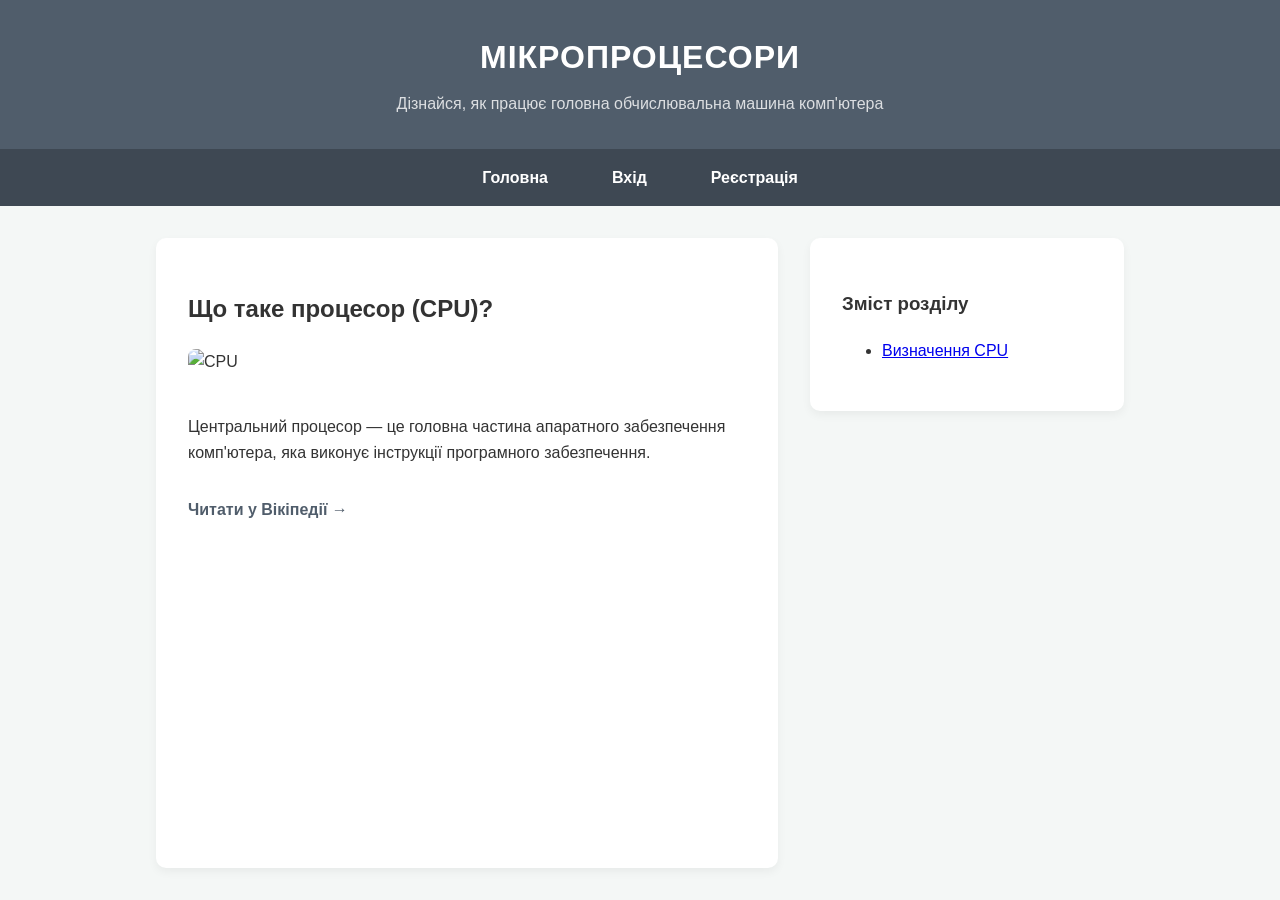
==== index.html @ 97e82290 "Add files via upload" ====
<!DOCTYPE html>
<html lang="uk">

<head>
    <meta charset="UTF-8">
    <meta name="viewport" content="width=device-width, initial-scale=1.0">
    <title>CPU</title>
    <!-- Підключаємо зовнішній файл стилів -->
    <link rel="stylesheet" href="style.css">
</head>

<body>

    <header>
        <h1>мікропроцесори</h1>
        <p>Дізнайся, як працює головна обчислювальна машина комп'ютера</p>
    </header>

    <nav>
        <ul>
            <li><a href="index.html">Головна</a></li>
            <li><a href="login.html">Вхід</a></li>
            <li><a href="register.html">Реєстрація</a></li>
        </ul>
    </nav>

    <main>
        <section>
            <article id="art1">
                <h2>Що таке процесор (CPU)?</h2>
                <div class="article-content">
                    <img src="https://images.unsplash.com/photo-1591799264318-7e6ef8ddb7ea?w=400" alt="CPU">
                    <div class="text-block">
                        <p>Центральний процесор — це головна частина апаратного забезпечення комп'ютера, яка виконує
                            інструкції програмного забезпечення.</p>
                        <a href="https://uk.wikipedia.org/wiki/Центральний_процесор" target="_blank">Читати у Вікіпедії
                            →</a>
                    </div>
                </div>
            </article>

            <aside>
                <h3>Зміст розділу</h3>
                <ul>
                    <li><a href="#art1">Визначення CPU</a></li>
                </ul>
            </aside>
        </section>
    </main>
</body>

</html>
---- style.css ----
/* === БАЗОВІ НАЛАШТУВАННЯ === */
body {
    font-family: 'Segoe UI', Tahoma, Geneva, Verdana, sans-serif;
    line-height: 1.6;
    margin: 0;
    padding: 0;
    background-color: #f4f7f6;
    color: #333;
    display: flex;
    flex-direction: column;
    min-height: 100vh;
}

/* === ШАПКА ТА ФУТЕР === */
header,
footer {
    background-color: #505d6b;
    color: white;
    padding: 2rem 1rem;
    text-align: center;
    box-shadow: 0 4px 6px rgba(0, 0, 0, 0.1);
}

header h1 {
    margin: 0 0 0.5rem 0;
    text-transform: uppercase;
    letter-spacing: 1px;
}

header p {
    margin: 0;
    opacity: 0.8;
}

/* === НАВІГАЦІЯ (МЕНЮ) === */
nav {
    background-color: #3e4853;
    padding: 1rem;
}

nav ul {
    list-style: none;
    margin: 0;
    padding: 0;
    display: flex;
    justify-content: center;
    gap: 2rem;
}

nav a {
    color: white;
    text-decoration: none;
    font-weight: bold;
    padding: 0.5rem 1rem;
    border-radius: 5px;
    transition: background-color 0.3s;
}

nav a:hover {
    background-color: #2c343c;
}

/* === ОСНОВНИЙ КОНТЕНТ === */
main {
    flex: 1;
    max-width: 1000px;
    margin: 2rem auto;
    padding: 0 1rem;
    display: flex;
    gap: 2rem;
    flex-wrap: wrap;
    width: 100%;
    box-sizing: border-box;
}

section {
    display: flex;
    gap: 2rem;
    flex-wrap: wrap;
    width: 100%;
}

/* === КАРТКИ === */
article,
aside {
    background: white;
    padding: 2rem;
    border-radius: 10px;
    box-shadow: 0 4px 10px rgba(0, 0, 0, 0.05);
}

article {
    flex: 3;
    min-width: 300px;
}

aside {
    flex: 1;
    min-width: 250px;
    height: fit-content;
}

/* Контент статті */
.article-content {
    display: flex;
    gap: 1.5rem;
    align-items: flex-start;
    flex-wrap: wrap;
}

.article-content img {
    max-width: 100%;
    height: auto;
    border-radius: 8px;
}

.text-block a {
    display: inline-block;
    margin-top: 1rem;
    color: #505d6b;
    font-weight: bold;
    text-decoration: none;
}

.text-block a:hover {
    text-decoration: underline;
}

/* === ФОРМИ === */
form {
    display: flex;
    flex-direction: column;
    gap: 1rem;
    max-width: 400px;
    margin: 0 auto;
}

label {
    font-weight: bold;
    font-size: 0.9rem;
    color: #555;
}

input[type="text"],
input[type="password"],
input[type="email"] {
    padding: 0.8rem;
    border: 1px solid #ccc;
    border-radius: 5px;
    font-size: 1rem;
    outline: none;
    transition: border-color 0.3s;
}

input[type="text"]:focus,
input[type="password"]:focus,
input[type="email"]:focus {
    border-color: #505d6b;
}

.checkbox-group {
    display: flex;
    align-items: center;
    gap: 0.5rem;
    font-weight: normal;
}

/* === КНОПКИ === */
button {
    padding: 0.8rem;
    border: none;
    border-radius: 5px;
    background-color: #505d6b;
    color: white;
    font-size: 1rem;
    font-weight: bold;
    cursor: pointer;
    transition: background-color 0.3s, transform 0.1s;
}

button:hover {
    background-color: #3e4853;
}

button:active {
    transform: scale(0.98);
}

button[type="reset"] {
    background-color: #ccc;
    color: #333;
}

button[type="reset"]:hover {
    background-color: #bbb;
}

.buttons {
    display: flex;
    gap: 1rem;
}

.buttons button {
    flex: 1;
}
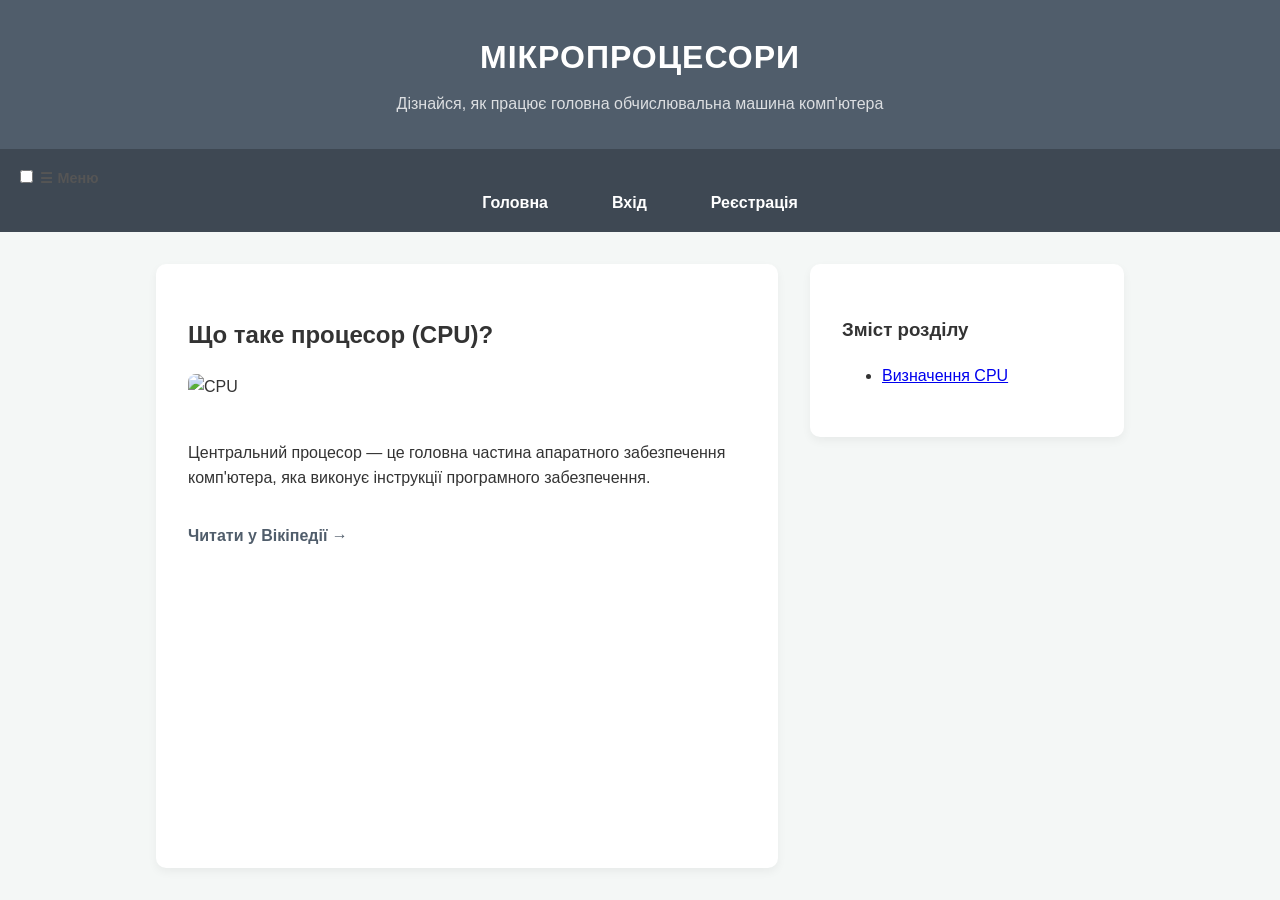
==== commit 5376c301: "Implement menu toggle for mobile navigation Added a menu toggle for better navigation on mobile devi" ====
--- a/index.html
+++ b/index.html
@@ -5,7 +5,6 @@
     <meta charset="UTF-8">
     <meta name="viewport" content="width=device-width, initial-scale=1.0">
     <title>CPU</title>
-    <!-- Підключаємо зовнішній файл стилів -->
     <link rel="stylesheet" href="style.css">
 </head>
 
@@ -16,13 +15,15 @@
         <p>Дізнайся, як працює головна обчислювальна машина комп'ютера</p>
     </header>
 
-    <nav>
-        <ul>
-            <li><a href="index.html">Головна</a></li>
-            <li><a href="login.html">Вхід</a></li>
-            <li><a href="register.html">Реєстрація</a></li>
-        </ul>
-    </nav>
+   <nav>
+    <input type="checkbox" id="menu-toggle">
+    <label for="menu-toggle" class="menu-icon">☰ Меню</label>
+    <ul>
+        <li><a href="index.html">Головна</a></li>
+        <li><a href="login.html">Вхід</a></li>
+        <li><a href="register.html">Реєстрація</a></li>
+    </ul>
+</nav>
 
     <main>
         <section>
@@ -49,4 +50,4 @@
     </main>
 </body>
 
-</html>+</html>
--- a/style.css
+++ b/style.css
@@ -1,4 +1,3 @@
-/* === БАЗОВІ НАЛАШТУВАННЯ === */
 body {
     font-family: 'Segoe UI', Tahoma, Geneva, Verdana, sans-serif;
     line-height: 1.6;
@@ -11,7 +10,6 @@
     min-height: 100vh;
 }
 
-/* === ШАПКА ТА ФУТЕР === */
 header,
 footer {
     background-color: #505d6b;
@@ -32,7 +30,6 @@
     opacity: 0.8;
 }
 
-/* === НАВІГАЦІЯ (МЕНЮ) === */
 nav {
     background-color: #3e4853;
     padding: 1rem;
@@ -60,7 +57,6 @@
     background-color: #2c343c;
 }
 
-/* === ОСНОВНИЙ КОНТЕНТ === */
 main {
     flex: 1;
     max-width: 1000px;
@@ -80,7 +76,6 @@
     width: 100%;
 }
 
-/* === КАРТКИ === */
 article,
 aside {
     background: white;
@@ -100,7 +95,6 @@
     height: fit-content;
 }
 
-/* Контент статті */
 .article-content {
     display: flex;
     gap: 1.5rem;
@@ -126,7 +120,6 @@
     text-decoration: underline;
 }
 
-/* === ФОРМИ === */
 form {
     display: flex;
     flex-direction: column;
@@ -165,7 +158,6 @@
     font-weight: normal;
 }
 
-/* === КНОПКИ === */
 button {
     padding: 0.8rem;
     border: none;
@@ -202,4 +194,4 @@
 
 .buttons button {
     flex: 1;
-}+}
